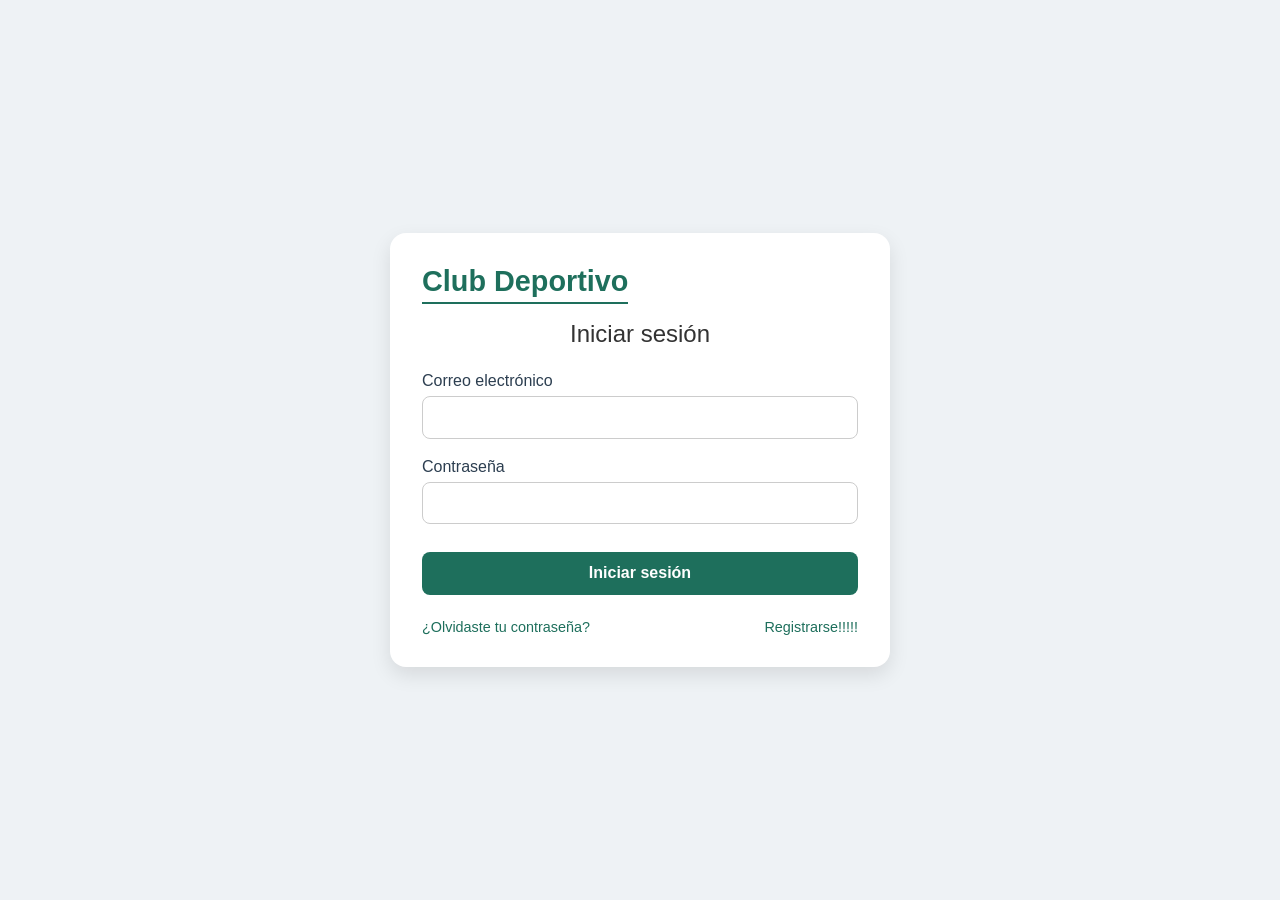
==== index.html @ 7d546a2a "renombrando archivo login para reconocimiento del GITHUB" ====
<!DOCTYPE html>
<html lang="es">
<head>
    <meta charset="UTF-8">
    <meta name="viewport" content="width=device-width, initial-scale=1.0">
    <title>Club Deportivo - Iniciar sesión</title>
    <link rel="stylesheet" href="css/style.css">
</head>
<body>
    <div class="container">
        <div class="card">
            <h1 class="logo">Club Deportivo</h1>
            <h2>Iniciar sesión</h2>
            <form id="loginForm">
                <div class="form-group">
                    <label for="email">Correo electrónico</label>
                    <input type="email" id="email" name="email" required>
                </div>
                <div class="form-group">
                    <label for="password">Contraseña</label>
                    <input type="password" id="password" name="password" required>
                </div>
                <button type="submit" class="btn">Iniciar sesión</button>
                <div class="links">
                    <a href="recover.html">¿Olvidaste tu contraseña?</a>
                    <a href="register.html">Registrarse!!!!!</a>
                </div>
            </form>
        </div>
    </div>
    <script>
        document.getElementById('loginForm').addEventListener('submit', function(e) {
            e.preventDefault();
            alert('Inicio de sesión simulado. (Validación local)');
        });
    </script>
</body>
</html>
---- css/style.css ----
/* Reset básico */
* {
    margin: 0;
    padding: 0;
    box-sizing: border-box;
}

body {
    font-family: 'Segoe UI', Tahoma, Geneva, Verdana, sans-serif;
    background: #eef2f5;
    display: flex;
    justify-content: center;
    align-items: center;
    min-height: 100vh;
    margin: 0;
    padding: 20px;
}

.container {
    width: 100%;
    max-width: 500px;
    margin: 0 auto;
}

.card {
    background: white;
    border-radius: 16px;
    padding: 2rem;
    box-shadow: 0 8px 20px rgba(0,0,0,0.1);
}

.logo {
    text-align: center;
    color: #1e6f5c;
    font-size: 1.8rem;
    margin-bottom: 1rem;
    border-bottom: 2px solid #1e6f5c;
    display: inline-block;
    width: auto;
    padding-bottom: 0.25rem;
}

h2 {
    text-align: center;
    color: #333;
    margin-bottom: 1.5rem;
    font-weight: 500;
}

.form-group {
    margin-bottom: 1.2rem;
}

label {
    display: block;
    margin-bottom: 0.4rem;
    font-weight: 500;
    color: #2c3e50;
}

input, select, textarea {
    width: 100%;
    padding: 0.7rem;
    border: 1px solid #ccc;
    border-radius: 8px;
    font-size: 1rem;
    transition: border-color 0.2s;
    font-family: inherit;
}

input:focus, select:focus, textarea:focus {
    outline: none;
    border-color: #1e6f5c;
    box-shadow: 0 0 0 2px rgba(30,111,92,0.2);
}

.required {
    color: #e74c3c;
}

.btn {
    background-color: #1e6f5c;
    color: white;
    border: none;
    padding: 0.8rem;
    width: 100%;
    font-size: 1rem;
    font-weight: bold;
    border-radius: 8px;
    cursor: pointer;
    transition: background 0.2s;
    margin-top: 0.5rem;
}

.btn:hover {
    background-color: #0e4f41;
}

.links {
    margin-top: 1.5rem;
    text-align: center;
    display: flex;
    justify-content: space-between;
    gap: 1rem;
    flex-wrap: wrap;
}

.links a {
    color: #1e6f5c;
    text-decoration: none;
    font-size: 0.9rem;
}

.links a:hover {
    text-decoration: underline;
}

.message {
    margin-top: 1rem;
    padding: 0.7rem;
    background-color: #d4edda;
    color: #155724;
    border-radius: 8px;
    text-align: center;
    font-size: 0.9rem;
}

.hidden {
    display: none;
}

/* Responsive */
@media (max-width: 500px) {
    .card {
        padding: 1.5rem;
    }
    .links {
        flex-direction: column;
        gap: 0.5rem;
    }
}
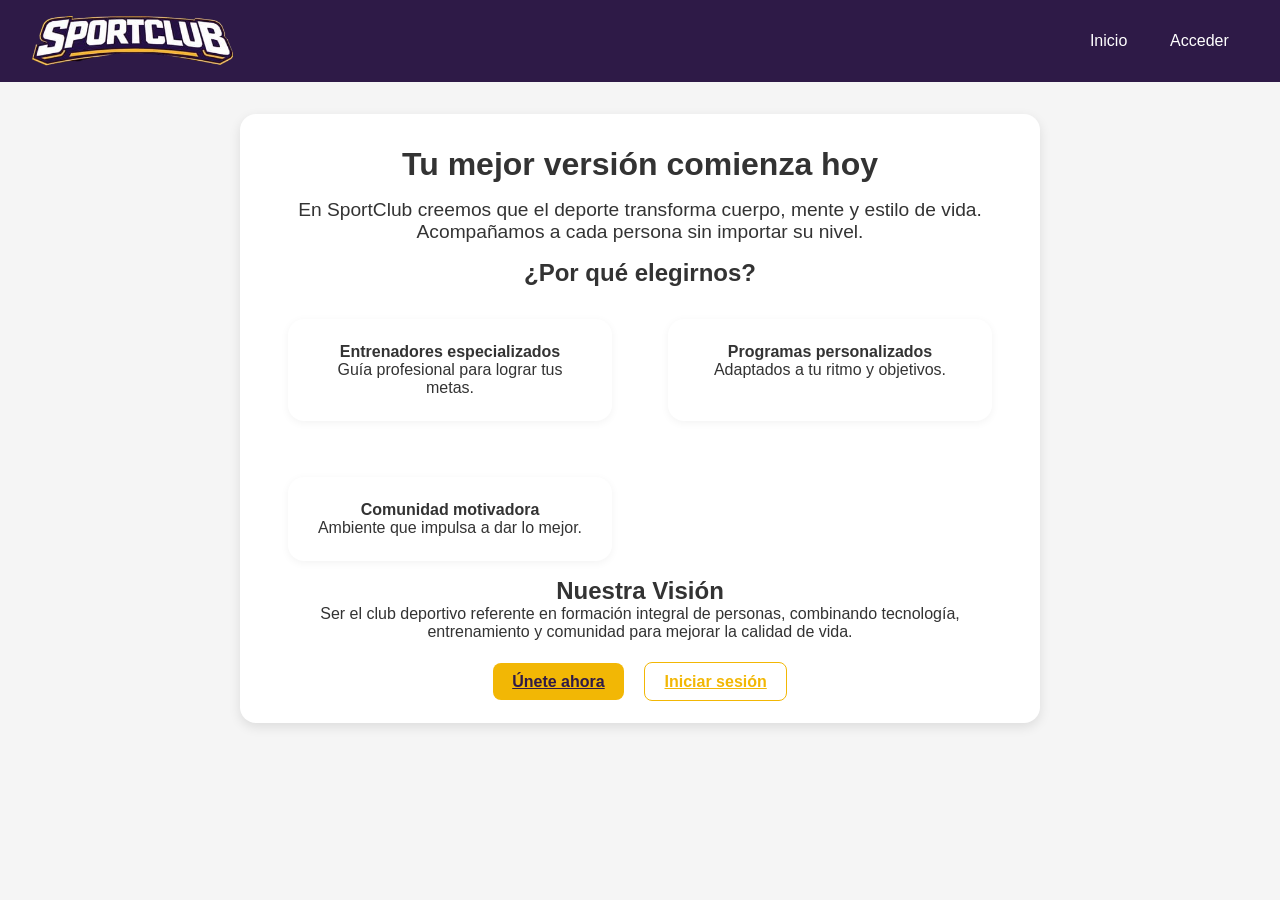
==== commit 53b23c57: "Implementación completa del sistema SportClub: landing, login, registro, recuperación y dashboards (" ====
--- a/index.html
+++ b/index.html
@@ -3,36 +3,39 @@
 <head>
     <meta charset="UTF-8">
     <meta name="viewport" content="width=device-width, initial-scale=1.0">
-    <title>Club Deportivo - Iniciar sesión</title>
+    <title>SportClub | Inicio</title>
     <link rel="stylesheet" href="css/style.css">
 </head>
 <body>
-    <div class="container">
-        <div class="card">
-            <h1 class="logo">Club Deportivo</h1>
-            <h2>Iniciar sesión</h2>
-            <form id="loginForm">
-                <div class="form-group">
-                    <label for="email">Correo electrónico</label>
-                    <input type="email" id="email" name="email" required>
-                </div>
-                <div class="form-group">
-                    <label for="password">Contraseña</label>
-                    <input type="password" id="password" name="password" required>
-                </div>
-                <button type="submit" class="btn">Iniciar sesión</button>
-                <div class="links">
-                    <a href="recover.html">¿Olvidaste tu contraseña?</a>
-                    <a href="register.html">Registrarse!!!!!</a>
-                </div>
-            </form>
+    <header class="main-header">
+        <div class="logo-container">
+            <img src="img/logo.png" alt="Logo" class="logo-img">
+        </div>
+        <nav>
+            <a href="index.html">Inicio</a>
+            <a href="login.html">Acceder</a>
+        </nav>
+    </header>
+
+    <div class="container" style="max-width: 800px; text-align: center;">
+        <h1>Tu mejor versión comienza hoy</h1>
+        <p style="font-size: 1.2rem; margin: 1rem 0;">En SportClub creemos que el deporte transforma cuerpo, mente y estilo de vida. Acompañamos a cada persona sin importar su nivel.</p>
+        
+        <h2>¿Por qué elegirnos?</h2>
+        <div class="dashboard-grid" style="margin-top: 1rem;">
+            <div class="card"><strong>Entrenadores especializados</strong><br>Guía profesional para lograr tus metas.</div>
+            <div class="card"><strong>Programas personalizados</strong><br>Adaptados a tu ritmo y objetivos.</div>
+            <div class="card" style="text-align: center !important;"><strong>Comunidad motivadora</strong><br>Ambiente que impulsa a dar lo
+                mejor.</div>
+        </div>
+
+        <h2>Nuestra Visión</h2>
+        <p>Ser el club deportivo referente en formación integral de personas, combinando tecnología, entrenamiento y comunidad para mejorar la calidad de vida.</p>
+
+        <div style="margin-top: 2rem;">
+            <a href="register.html" class="btn">Únete ahora</a>
+            <a href="login.html" class="btn btn-secundario" style="margin-left: 1rem;">Iniciar sesión</a>
         </div>
     </div>
-    <script>
-        document.getElementById('loginForm').addEventListener('submit', function(e) {
-            e.preventDefault();
-            alert('Inicio de sesión simulado. (Validación local)');
-        });
-    </script>
 </body>
 </html>
--- a/css/style.css
+++ b/css/style.css
@@ -1,4 +1,4 @@
-/* Reset básico */
+
 * {
     margin: 0;
     padding: 0;
@@ -7,135 +7,168 @@
 
 body {
     font-family: 'Segoe UI', Tahoma, Geneva, Verdana, sans-serif;
-    background: #eef2f5;
-    display: flex;
-    justify-content: center;
-    align-items: center;
-    min-height: 100vh;
-    margin: 0;
-    padding: 20px;
+    background: #f5f5f5;
+    color: #333;
 }
 
+:root {
+    --morado: #2E1A47;
+    --dorado: #F2B705;
+    --blanco: #FFFFFF;
+    --gris-claro: #f0f0f0;
+}
+
+.main-header {
+    background: var(--morado);
+    color: white;
+    padding: 1rem 2rem;
+    display: flex;
+    justify-content: space-between;
+    align-items: center;
+    flex-wrap: wrap;
+}
+
+.logo-container {
+    display: flex;
+    align-items: center;
+    gap: 1rem;
+}
+
+.logo-img {
+    height: 50px;
+    width: auto;
+}
+
+.logo-text {
+    font-size: 1.5rem;
+    font-weight: bold;
+}
+
+nav a {
+    color: white;
+    text-decoration: none;
+    margin: 0 0.8rem;
+    padding: 0.4rem;
+}
+
+nav a:hover {
+    border-bottom: 2px solid var(--dorado);
+}
+
+.btn {
+    background: var(--dorado);
+    color: var(--morado);
+    border: none;
+    padding: 0.6rem 1.2rem;
+    border-radius: 8px;
+    cursor: pointer;
+    font-weight: bold;
+    transition: 0.2s;
+}
+
+.btn:hover {
+    background: #dba104;
+}
+
+.btn-secundario {
+    background: transparent;
+    border: 1px solid var(--dorado);
+    color: var(--dorado);
+}
+
+/* Tarjetas y formularios */
 .container {
-    width: 100%;
     max-width: 500px;
-    margin: 0 auto;
+    margin: 2rem auto;
+    padding: 2rem;
+    background: white;
+    border-radius: 16px;
+    box-shadow: 0 4px 12px rgba(0,0,0,0.1);
 }
 
 .card {
     background: white;
     border-radius: 16px;
-    padding: 2rem;
-    box-shadow: 0 8px 20px rgba(0,0,0,0.1);
-}
-
-.logo {
+    padding: 1.5rem;
+    margin: 1rem;
+    box-shadow: 0 2px 8px rgba(0,0,0,0.05);
     text-align: center;
-    color: #1e6f5c;
-    font-size: 1.8rem;
-    margin-bottom: 1rem;
-    border-bottom: 2px solid #1e6f5c;
-    display: inline-block;
-    width: auto;
-    padding-bottom: 0.25rem;
-}
-
-h2 {
-    text-align: center;
-    color: #333;
-    margin-bottom: 1.5rem;
-    font-weight: 500;
 }
 
 .form-group {
-    margin-bottom: 1.2rem;
+    margin-bottom: 1rem;
 }
 
 label {
     display: block;
-    margin-bottom: 0.4rem;
+    margin-bottom: 0.3rem;
     font-weight: 500;
-    color: #2c3e50;
 }
 
-input, select, textarea {
+input, select {
     width: 100%;
-    padding: 0.7rem;
+    padding: 0.6rem;
     border: 1px solid #ccc;
     border-radius: 8px;
-    font-size: 1rem;
-    transition: border-color 0.2s;
-    font-family: inherit;
-}
-
-input:focus, select:focus, textarea:focus {
-    outline: none;
-    border-color: #1e6f5c;
-    box-shadow: 0 0 0 2px rgba(30,111,92,0.2);
-}
-
-.required {
-    color: #e74c3c;
-}
-
-.btn {
-    background-color: #1e6f5c;
-    color: white;
-    border: none;
-    padding: 0.8rem;
-    width: 100%;
-    font-size: 1rem;
-    font-weight: bold;
-    border-radius: 8px;
-    cursor: pointer;
-    transition: background 0.2s;
-    margin-top: 0.5rem;
-}
-
-.btn:hover {
-    background-color: #0e4f41;
 }
 
 .links {
-    margin-top: 1.5rem;
+    margin-top: 1rem;
     text-align: center;
-    display: flex;
-    justify-content: space-between;
-    gap: 1rem;
-    flex-wrap: wrap;
 }
 
 .links a {
-    color: #1e6f5c;
-    text-decoration: none;
-    font-size: 0.9rem;
+    color: var(--morado);
+    margin: 0 0.5rem;
 }
 
-.links a:hover {
-    text-decoration: underline;
+/* Layout de dashboards */
+.dashboard-container {
+    max-width: 1200px;
+    margin: 2rem auto;
+    padding: 0 1rem;
+}
+
+.dashboard-grid {
+    display: grid;
+    grid-template-columns: repeat(auto-fit, minmax(300px, 1fr));
+    gap: 1.5rem;
+    margin-top: 1.5rem;
+}
+
+
+.perfil-usuario nav a:hover { border-bottom-color: #0077b6; }
+.perfil-coach nav a:hover { border-bottom-color: #2e7d32; }
+.perfil-admin nav a:hover { border-bottom-color: #b91c1c; }
+
+
+.botones-perfil {
+    display: flex;
+    gap: 1rem;
+    justify-content: flex-end;
+    margin-top: 2rem;
 }
 
 .message {
+    background: #d4edda;
+    color: #155724;
+    padding: 0.6rem;
+    border-radius: 8px;
     margin-top: 1rem;
-    padding: 0.7rem;
-    background-color: #d4edda;
-    color: #155724;
-    border-radius: 8px;
     text-align: center;
-    font-size: 0.9rem;
 }
 
-.hidden {
-    display: none;
+.hidden { display: none; }
+
+
+@media (max-width: 700px) {
+    .main-header {
+        flex-direction: column;
+        text-align: center;
+        gap: 0.5rem;
+    }
 }
 
-/* Responsive */
-@media (max-width: 500px) {
-    .card {
-        padding: 1.5rem;
-    }
-    .links {
-        flex-direction: column;
-        gap: 0.5rem;
-    }
+.dashboard-grid .card {
+    text-align: center !important;
 }
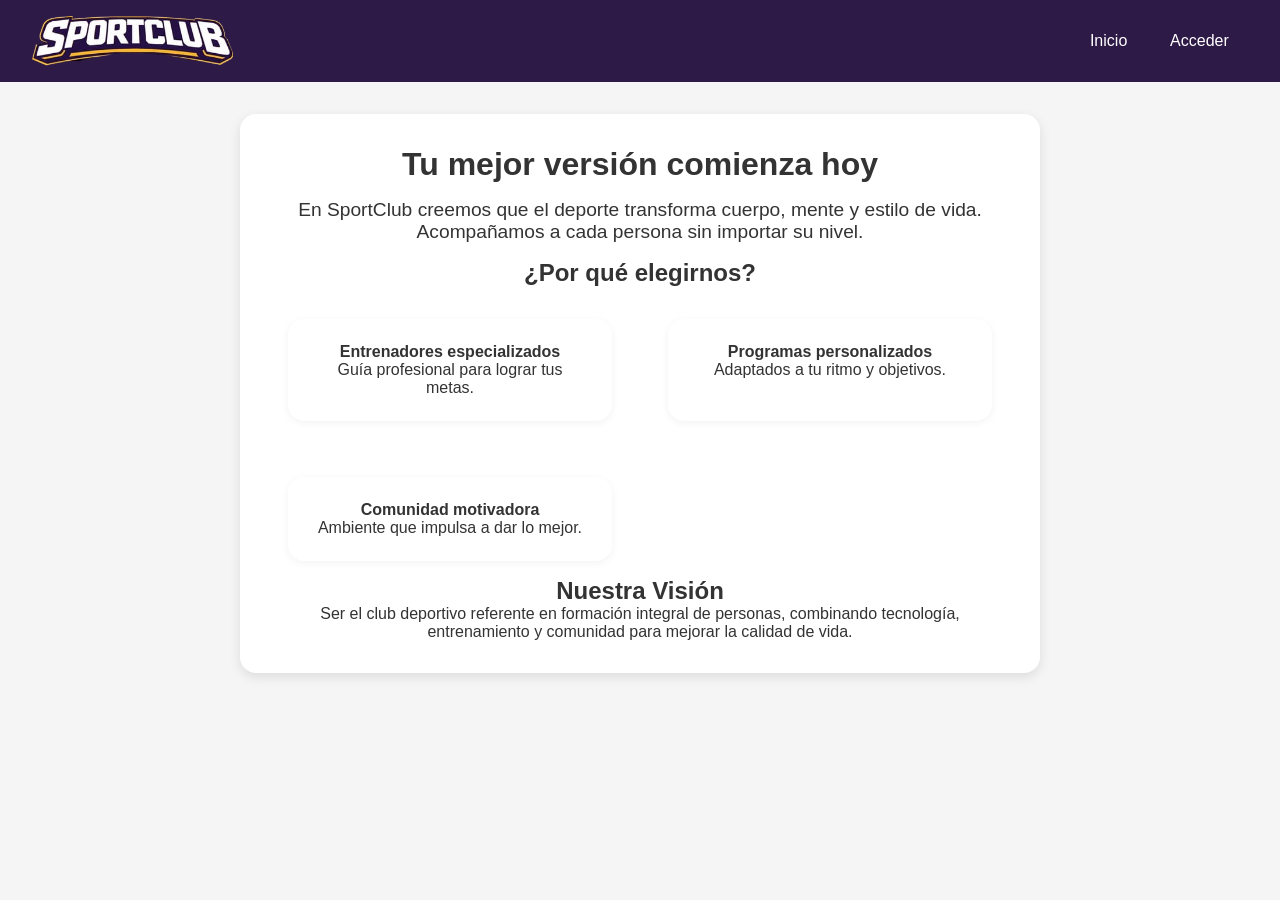
==== commit 79c8f420: "Cambios en diseño inicio remover dos paneles de unirse e iniciar para evitar redundancia" ====
--- a/index.html
+++ b/index.html
@@ -32,10 +32,6 @@
         <h2>Nuestra Visión</h2>
         <p>Ser el club deportivo referente en formación integral de personas, combinando tecnología, entrenamiento y comunidad para mejorar la calidad de vida.</p>
 
-        <div style="margin-top: 2rem;">
-            <a href="register.html" class="btn">Únete ahora</a>
-            <a href="login.html" class="btn btn-secundario" style="margin-left: 1rem;">Iniciar sesión</a>
-        </div>
     </div>
 </body>
 </html>
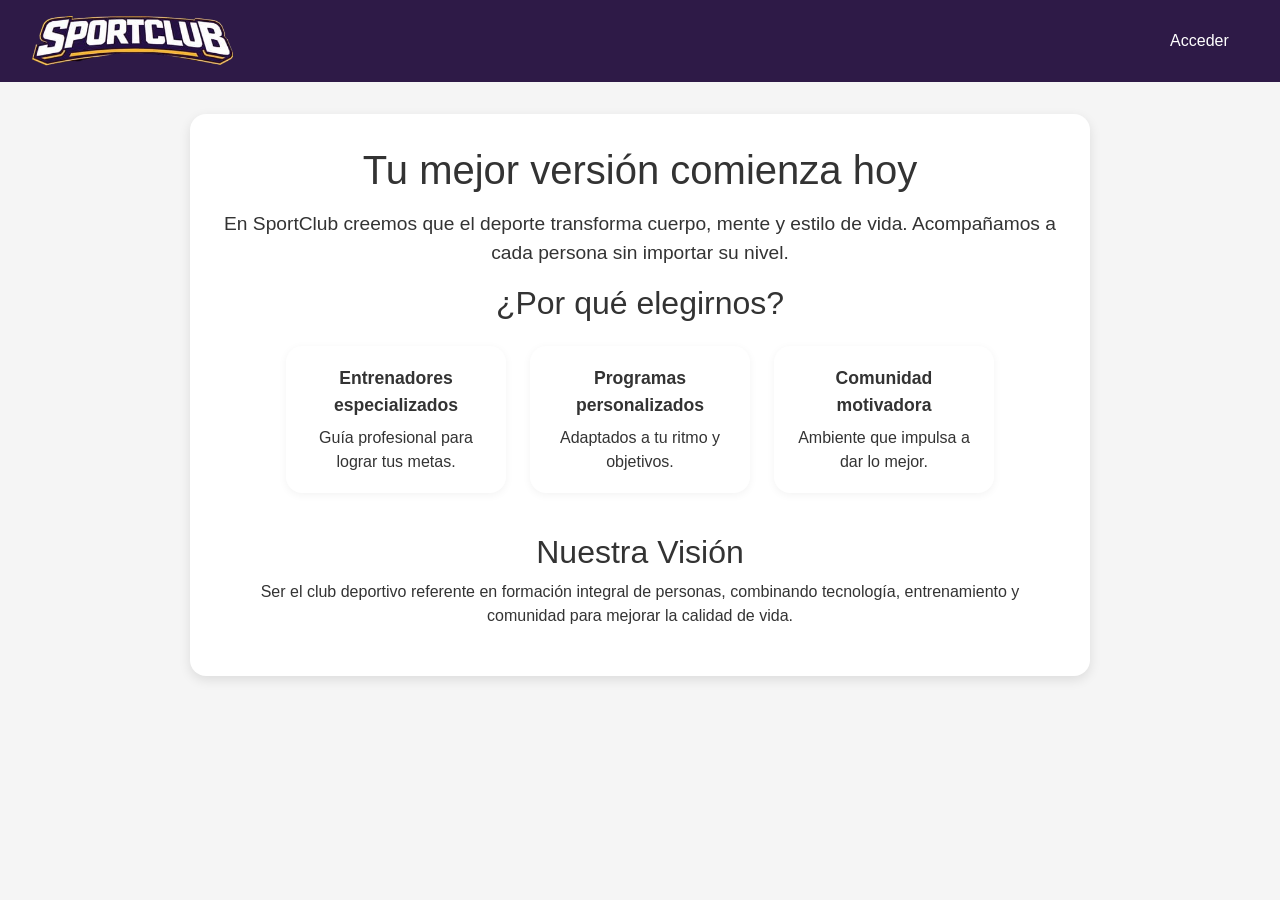
==== commit 33b14ace: "Solucion diseño, pantalla nmegra al insertar users en admin html, ajustes de texto en general y elim" ====
--- a/index.html
+++ b/index.html
@@ -1,37 +1,81 @@
 <!DOCTYPE html>
 <html lang="es">
+
 <head>
     <meta charset="UTF-8">
     <meta name="viewport" content="width=device-width, initial-scale=1.0">
     <title>SportClub | Inicio</title>
+    <link href="https://cdn.jsdelivr.net/npm/bootstrap@5.3.0/dist/css/bootstrap.min.css" rel="stylesheet">
     <link rel="stylesheet" href="css/style.css">
+    <style>
+        .beneficios-grid {
+            display: flex;
+            flex-wrap: wrap;
+            justify-content: center;
+            gap: 1.5rem;
+            margin-top: 1.5rem;
+            margin-bottom: 2.5rem;
+        }
+
+        .beneficio-card {
+            background: white;
+            border-radius: 16px;
+            padding: 1.2rem;
+            box-shadow: 0 2px 8px rgba(0, 0, 0, 0.05);
+            text-align: center;
+            max-width: 220px;
+            flex: 1 1 200px;
+        }
+
+        .beneficio-card strong {
+            display: block;
+            font-size: 1.1rem;
+            margin-bottom: 0.5rem;
+        }
+
+        .vision-section {
+            margin-top: 2rem;
+        }
+    </style>
 </head>
+
 <body>
     <header class="main-header">
         <div class="logo-container">
-            <img src="img/logo.png" alt="Logo" class="logo-img">
+            <a href="index.html"><img src="img/logo.png" alt="Logo" class="logo-img"></a>
         </div>
         <nav>
-            <a href="index.html">Inicio</a>
             <a href="login.html">Acceder</a>
         </nav>
     </header>
 
-    <div class="container" style="max-width: 800px; text-align: center;">
+    <div class="container" style="max-width: 900px; text-align: center;">
         <h1>Tu mejor versión comienza hoy</h1>
-        <p style="font-size: 1.2rem; margin: 1rem 0;">En SportClub creemos que el deporte transforma cuerpo, mente y estilo de vida. Acompañamos a cada persona sin importar su nivel.</p>
-        
+        <p style="font-size: 1.2rem; margin: 1rem 0;">En SportClub creemos que el deporte transforma cuerpo, mente y
+            estilo de vida. Acompañamos a cada persona sin importar su nivel.</p>
+
         <h2>¿Por qué elegirnos?</h2>
-        <div class="dashboard-grid" style="margin-top: 1rem;">
-            <div class="card"><strong>Entrenadores especializados</strong><br>Guía profesional para lograr tus metas.</div>
-            <div class="card"><strong>Programas personalizados</strong><br>Adaptados a tu ritmo y objetivos.</div>
-            <div class="card" style="text-align: center !important;"><strong>Comunidad motivadora</strong><br>Ambiente que impulsa a dar lo
-                mejor.</div>
+        <div class="beneficios-grid">
+            <div class="beneficio-card">
+                <strong>Entrenadores especializados</strong>
+                Guía profesional para lograr tus metas.
+            </div>
+            <div class="beneficio-card">
+                <strong>Programas personalizados</strong>
+                Adaptados a tu ritmo y objetivos.
+            </div>
+            <div class="beneficio-card">
+                <strong>Comunidad motivadora</strong>
+                Ambiente que impulsa a dar lo mejor.
+            </div>
         </div>
 
-        <h2>Nuestra Visión</h2>
-        <p>Ser el club deportivo referente en formación integral de personas, combinando tecnología, entrenamiento y comunidad para mejorar la calidad de vida.</p>
-
+        <div class="vision-section">
+            <h2>Nuestra Visión</h2>
+            <p>Ser el club deportivo referente en formación integral de personas, combinando tecnología, entrenamiento y
+                comunidad para mejorar la calidad de vida.</p>
+        </div>
     </div>
 </body>
+
 </html>
--- a/css/style.css
+++ b/css/style.css
@@ -76,7 +76,6 @@
     color: var(--dorado);
 }
 
-/* Tarjetas y formularios */
 .container {
     max-width: 500px;
     margin: 2rem auto;
@@ -122,7 +121,6 @@
     margin: 0 0.5rem;
 }
 
-/* Layout de dashboards */
 .dashboard-container {
     max-width: 1200px;
     margin: 2rem auto;
